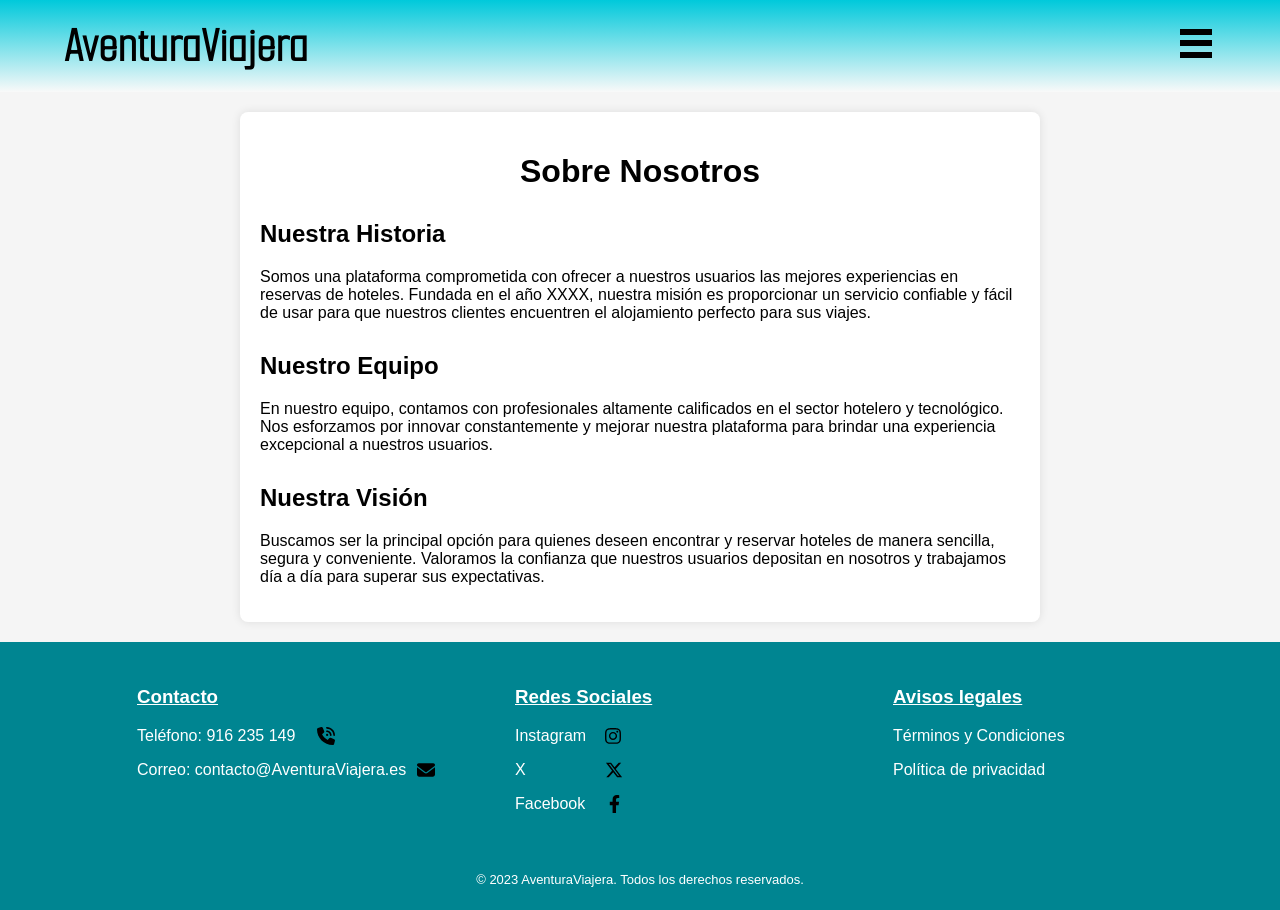
==== Public/HTML/sobreNosotros.html @ a3729e48 "primer commit" ====
<!DOCTYPE html>
<html lang="es">
<head>
    <!-- Metadatos -->
    <meta charset="UTF-8">
    <meta name="viewport" content="width=device-width, initial-scale=1.0">
    <title>AventuraViajera</title>

    <!-- Enlaces a archivos de estilo CSS -->
    <link rel="stylesheet" href="./../CSS/PLANTILLAS/cabecera.css">
    <link rel="stylesheet" href="./../CSS/PLANTILLAS/piePagina.css">
    <link rel="stylesheet" href="./../CSS/sobreNosotros.css">
</head>
<body>
    <!-- Encabezado de la página -->
    <header class="header">
        <div class="child-header">
            <!-- Logo -->
            <div class="box-logo">
                <a href="./../../index.html" class="link-logo">AventuraViajera</a>
            </div>

            <!-- Menú de navegación -->
            <nav class="box-menu-navegacion" id="menu-navegacion">
                <ul class="menu-navegacion">
                    <li class="item-menu">
                        <a href="./../../index.html" class="item-menu-link">Inicio</a>
                    </li>
                    <li class="item-menu">
                        <a href="./sobreNosotros.html" class="item-menu-link">Sobre Nosotros</a>
                    </li>
                    <li class="item-menu">
                        <a href="./servicios.html" class="item-menu-link">Servicios</a>
                    </li>
                    <li class="item-menu">
                        <a href="./inicioSesion.html" class="item-menu-link">Iniciar Sesion</a>
                    </li>
                </ul>
            </nav>

            <!-- Checkbox para el menú de hamburguesa en dispositivos móviles -->
            <input type="checkbox" class="boton-menu" id="boton-menu" name="boton-menu">
            <label for="boton-menu">
                <section class="boton-menu-boton">
                    <span class="lineas-menu"></span>
                    <span class="lineas-menu"></span>
                    <span class="lineas-menu"></span>
                </section>
            </label>
        </div>
    </header>

    <!-- Contenido principal: Sobre Nosotros -->
    <main class="about-us">
        <!-- Encabezado de la sección -->
        <h1>Sobre Nosotros</h1>
        
        <!-- Sección 1: Nuestra Historia -->
        <section>
            <h2>Nuestra Historia</h2>
            <p>Somos una plataforma comprometida con ofrecer a nuestros usuarios las mejores experiencias en reservas de hoteles. Fundada en el año XXXX, nuestra misión es proporcionar un servicio confiable y fácil de usar para que nuestros clientes encuentren el alojamiento perfecto para sus viajes.</p>
        </section>

        <!-- Sección 2: Nuestro Equipo -->
        <section>
            <h2>Nuestro Equipo</h2>
            <p>En nuestro equipo, contamos con profesionales altamente calificados en el sector hotelero y tecnológico. Nos esforzamos por innovar constantemente y mejorar nuestra plataforma para brindar una experiencia excepcional a nuestros usuarios.</p>
        </section>

        <!-- Sección 3: Nuestra Visión -->
        <section>
            <h2>Nuestra Visión</h2>
            <p>Buscamos ser la principal opción para quienes deseen encontrar y reservar hoteles de manera sencilla, segura y conveniente. Valoramos la confianza que nuestros usuarios depositan en nosotros y trabajamos día a día para superar sus expectativas.</p>
        </section>
    </main>

    <!-- Pie de página -->
    <footer>
        <!-- Sección de información de contacto y redes sociales -->
        <section class="contenedores">
            <!-- Información de contacto -->
            <section>
                <article>
                    <h3>Contacto</h3>
                </article>
                <article>
                    <!-- Teléfono y correo electrónico -->
                    <p id="telefono">Teléfono: <a href="tel:+34916235149">916 235 149</a></p>
                    <p id="correoElectronico">Correo: <a href="mailto:contacto@AventuraViajera.es">contacto@AventuraViajera.es</a></p>
                </article>
            </section>

            <!-- Redes sociales -->
            <section>
                <article>
                    <h3>Redes Sociales</h3>
                </article>
                <article>
                    <!-- Enlaces a redes sociales -->
                    <p id="instagram"><a href="https://www.instagram.com/">Instagram</a></p>
                    <p id="X"><a href="https://twitter.com/">X</a></p>
                    <p id="facebook"><a href="https://www.facebook.com/">Facebook</a></p>
                </article>
            </section>

            <!-- Enlaces a términos y condiciones y política de privacidad -->
            <section>
                <article>
                    <h3>Avisos legales</h3>
                </article>
                <article>
                    <!-- Enlaces a páginas de términos y condiciones y política de privacidad -->
                    <p id="terminosCondiciones"><a href="./terminosYCondiciones.html">Términos y Condiciones</a></p>
                    <p id="politicas"><a href="./politicaDePrivacidad.html">Política de privacidad</a></p>
                </article>
            </section>
        </section>

        <!-- Información de derechos de autor -->
        <section>
            <p>&copy; 2023 AventuraViajera. Todos los derechos reservados.</p>
        </section>
    </footer>

    <!-- Inclusión de script JavaScript -->
    <script src="./../JS/script.js"></script>
</body>
</html>
---- Public/CSS/PLANTILLAS/cabecera.css ----
/*Fuentes de texto*/
@font-face{
  font-family: "SmoochSans";
  src: url("./../../FONTS/SmoochSans/SmoochSans-Light.ttf") format("truetype");
  font-weight: 100;
  font-style: normal;        
}

/* estilos base */
* {
  box-sizing: border-box;
}

main{
  margin-top: 2%;
  margin-bottom: 2%;
}

body {
  margin: 0;
  font-family: 'Signika Negative', sans-serif;
  background-color: #f5f5f5;
}

/*cabecera*/
.header {
    width: 100%;
    background-image: linear-gradient(#00c9db, rgba(250, 250, 250, 0.8));
}

.header a {
    text-decoration: none;
}

.child-header {
    max-width: 1400px;
    padding: 0 5%;
    margin: 0 auto 0;
    display: flex;
    justify-content: space-between;
    align-items: center;
}
  
/* logo*/
.link-logo {
    font-weight: 700;
    color: #000;
    font-size: 50px;
    font-family: "SmoochSans", Arial, Helvetica, sans-serif;
}
  
  /* menu de navegacion*/
  .box-menu-navegacion {
    width: 50%;
  }
  .box-menu-navegacion ul {
    margin: 0;
    list-style: none;
    padding: 0;
  }
  .menu-navegacion {  
    display: flex;
    justify-content: space-between;
    align-items: center;
  }
  .item-menu-link {
    text-transform: uppercase;
    font-weight: 700;
    font-size: 14px;
    color: #000;
    transition: .3s linear;
    padding: 1.8rem 0;
    display: inline-block;
  }
  
  /*Boton Menu*/
input#boton-menu {
  visibility: hidden;
  position: absolute;
  top: -9999px;
}

.lineas-menu {
  display: block;
  height: 15%;
  width: 80%;
  background-color: black;
  position: relative;
  cursor: pointer;
  box-sizing: border-box;
  margin-top: 14%;
  margin-left: 10%;
}

.boton-menu-boton {
  display: block;
  width: 40px;
  height: 40px;
  position: relative;
  cursor: pointer;
  box-sizing: border-box;
  border-radius: 5px;
  margin-left: 15px;
}

.boton-menu, .lineas-menu, .boton-menu-boton{
  display: none;
}

#boton-menu:checked + label .boton-menu-boton .lineas-menu:first-child {
  transform: translateY(200%) rotate(-45deg);
  transition: all 0.2s ease-out;
}

#boton-menu:checked + label .boton-menu-boton .lineas-menu:last-child {
  visibility: hidden;
}

#boton-menu:checked + label .boton-menu-boton .lineas-menu:nth-child(2) {
  transform: rotate(45deg);
  transition: all 0.2s ease-out;
}

#boton-menu + label .boton-menu-boton .lineas-menu:nth-child(2) {
  transition: all 0.2s ease-out;
}

#boton-menu + label .boton-menu-boton .lineas-menu:first-child {
  transition: all 0.2s ease-out;
}
  
  /* boton hamburguesa*/
  .btn-hamburguesa {
    display: none;
    background-color: transparent;
    height: 30px;
    border: none;
    cursor: pointer;
  }
  .btn-hamburguesa span {
    height: 2px;
    display: block;
    background-color: #000;
    width: 25px;
    border-radius: 20px;
  }
  .btn-hamburguesa span:nth-child(2) {
    margin: .4rem 0;
  }

@media screen and (max-width: 1500px) {
    /* boton hamburguesa*/
    .btn-hamburguesa {
      display: flex;
    }
    
    .boton-menu, .lineas-menu, .boton-menu-boton{
      display: block;
    }

    /*  header*/
    .header {
      position: relative;
      padding: 1rem 0;
    }
    
    /*  menu de navegacion*/
    .box-menu-navegacion {
      width: 95%;
      z-index: 3;
      position: absolute;
      top: 100%;
      left: 2.5%;
      background: linear-gradient(rgba(250, 250, 250, 0.8), #dbdbdb);
      transform: scaley(0);
      transform-origin: top;
      transition: .3s linear;
      padding: 0 2rem;
      border-radius: 0 0 5px 5px;
      border-bottom: 1px solid rgb(173, 173, 173);
      border-left: 1px solid rgb(173, 173, 173);
      border-right: 1px solid rgb(173, 173, 173);
    }
    .menu-navegacion {
      flex-direction: column;
      align-items: flex-start;
    }
    .item-menu-link {
      padding: 1rem 0;
    }
    .item-menu-sub-menu {
      display: flex;
      align-items: center;
      justify-content: space-between;
      flex-wrap: wrap;
      width: 100%;
    }
    .angle-view-sub-menu {
      border: 1px solid #000;
      width: 30px;
      display: flex;
      justify-content: center;
      padding: .2rem 0;
    }
    .sub-menu {
      width: 100%;
      position: initial;
      transform: scaley(1);
      display: none;
    }
    
    .item-menu-link:hover {
      color: #FF0000; /* Cambia el color a rojo al pasar el ratón por encima */
    }

    /*  activador sub menu*/
    .viewMenu {
      transform: scaley(1);
    }
}
---- Public/CSS/PLANTILLAS/piePagina.css ----
/*Pie de pagina*/
footer > section{
    display: flex;
    justify-content: center;
    margin: 0 auto;
    background-color: #008591;
    width: auto;
  }
  
  footer > section > section{
    width: 250px;
    margin: 2% 5% 0% 5%;
  }
  
  footer > section > section > article h3{
    color: white;
    text-decoration: underline;
  }
  
  footer > section > section article p{
    color: white;
  }
  
  footer > section:last-child{
    padding-top: 30px;
    padding-bottom: 10px;
    font-size: small;
    color: white;
  }
  
  /*Quita el estilo a los enlaces*/
  footer a{
    color: white;
    text-decoration: none;
  }
  
  /*Iconos redes sociales*/
  #instagram{
    background: url(./../../IMAGE/instagram.svg) no-repeat 90px 0px;
  }
  
  #X{
    background: url(./../../IMAGE/x-twitter.svg) no-repeat 90px 0px;
  }
  
  #facebook{
    background: url(./../../IMAGE/facebook-f.svg) no-repeat 94px 0px;
  }
  
  #telefono{
    background: url(./../../IMAGE/phone-volume-solid.svg) no-repeat 180px 0px;
  }
  
  #correoElectronico{
    background: url(./../../IMAGE/envelope-solid.svg) no-repeat 280px 0px;
    width: 300px;
  }
---- Public/CSS/sobreNosotros.css ----
/* Estilos para el contenido principal */
.about-us {
    max-width: 800px;
    margin: 20px auto;
    padding: 20px;
    background-color: #fff;
    border-radius: 8px;
    box-shadow: 0 0 10px rgba(0, 0, 0, 0.1);
}

/* Estilos para los títulos de sección */
h1 {
    text-align: center;
    margin-bottom: 20px;
}

h2 {
    margin-top: 30px;
}
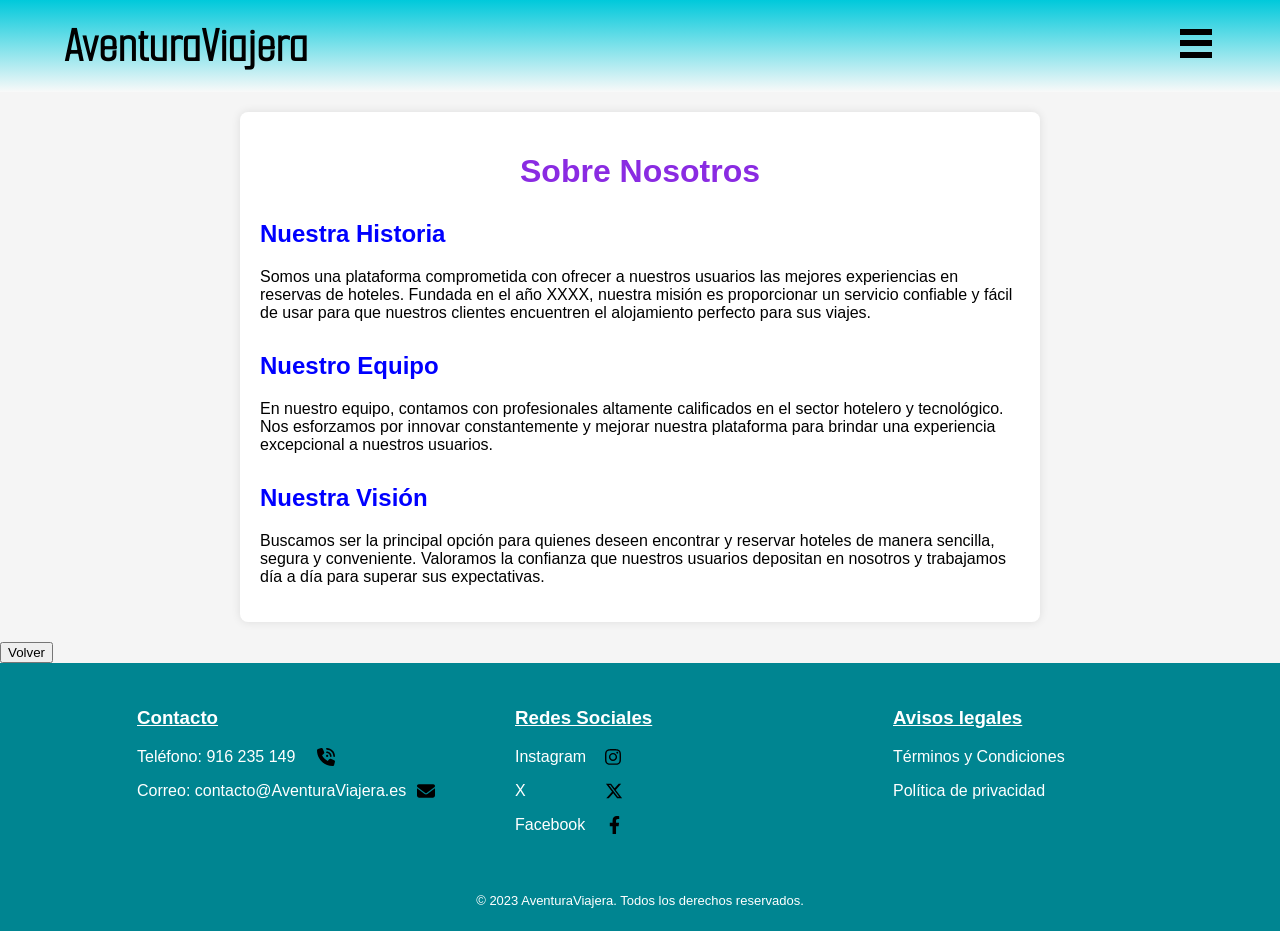
==== commit d30f9e3f: "Update sobreNosotros.html Buenos días" ====
--- a/Public/HTML/sobreNosotros.html
+++ b/Public/HTML/sobreNosotros.html
@@ -73,7 +73,9 @@
             <p>Buscamos ser la principal opción para quienes deseen encontrar y reservar hoteles de manera sencilla, segura y conveniente. Valoramos la confianza que nuestros usuarios depositan en nosotros y trabajamos día a día para superar sus expectativas.</p>
         </section>
     </main>
-
+    <button id="botonVolver">
+        Volver
+    </button>
     <!-- Pie de página -->
     <footer>
         <!-- Sección de información de contacto y redes sociales -->
@@ -124,5 +126,6 @@
 
     <!-- Inclusión de script JavaScript -->
     <script src="./../JS/script.js"></script>
+    <script src="./../JS/script.js"></script>
 </body>
-</html>+</html>
--- a/Public/CSS/sobreNosotros.css
+++ b/Public/CSS/sobreNosotros.css
@@ -12,8 +12,10 @@
 h1 {
     text-align: center;
     margin-bottom: 20px;
+    color: blueviolet;
 }
 
 h2 {
     margin-top: 30px;
+    color: blue;
 }
